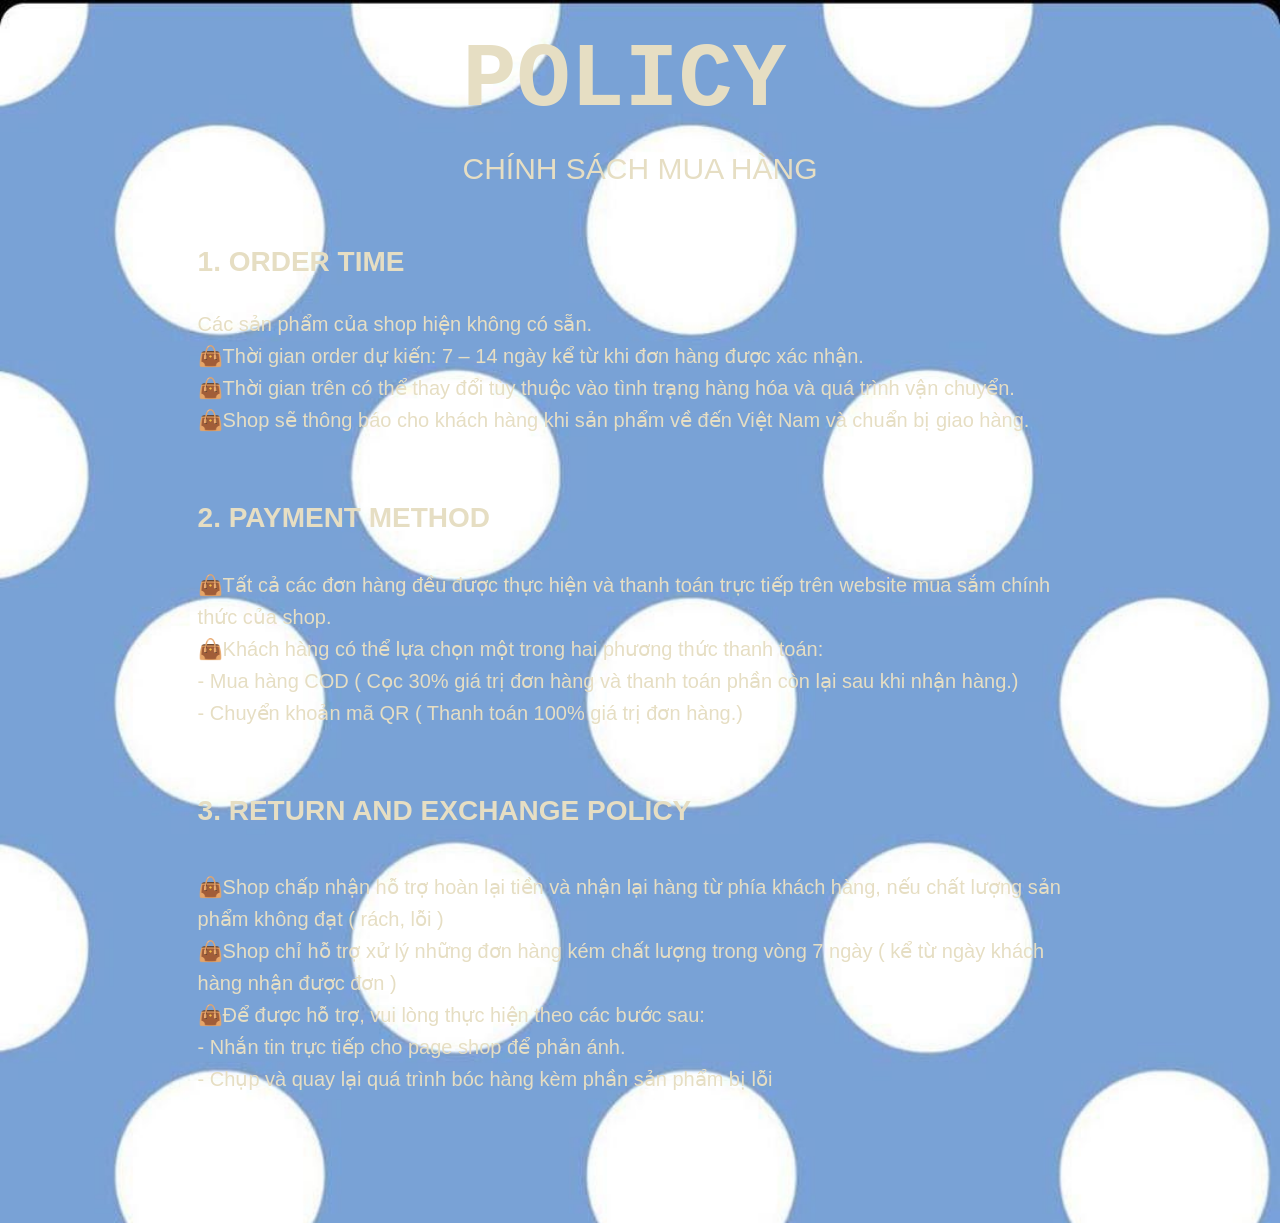
==== policy.html @ ed5cdd98 "upload" ====
<!DOCTYPE html>
<html>

<head>
    <meta charset="UTF-8">
    <title>POLICY</title>
    
    <style>

        body {
            background-image: url("Images/background3.jpg");
            background-size:100%;
        }
        .policy {
            width: 100%;
        }
        .policy-header {
            position: absolute;
            top: 30px;
            left: 50%;
            transform: translateX(-50%);
        }
        
        .policy-header h1 {
            font-family: 'Courier New', Courier, monospace;
            font-size: 90px;
            color: #E6DEC3;
            margin:0;
        }
        .policy-header p {
            font-family: 'Franklin Gothic Medium', 'Arial Narrow', Arial, sans-serif;
            font-size: 30px;
            color: #E6DEC3;
            margin-top: 20px;
            
        }

        .description {
            width: 70%;
            margin: 240px auto 0;
            padding-bottom: 100px;

            font-family:'Gill Sans', 'Gill Sans MT', Calibri, 'Trebuchet MS', sans-serif;
            font-size: 20px;
            line-height: 1.6;
            color: #E6DEC3;
        }

        .description h2 {
            font-size: 28px;
            margin-top: 60px;
        } 
        .description h3 {
            font-size:28px;
            margin-top:60px;
        }
        .description h4 {
            font-size:28px;
            margin-top:60px;
        }

    </style>

</head>

<body>

    <section class="policy">

        <div class="policy-header">
            <h1>POLICY</h1>
            <p>CHÍNH SÁCH MUA HÀNG</p>
        </div>

        
        <div class="description">

            <h2>1. ORDER TIME</h2>

            <p>
                Các sản phẩm của shop hiện không có sẵn.
                <br>
                👜Thời gian order dự kiến: 7 – 14 ngày kể từ khi đơn hàng được xác nhận.
                <br>
                👜Thời gian trên có thể thay đổi tùy thuộc vào tình trạng hàng hóa và quá trình vận chuyển.
                <br>
                👜Shop sẽ thông báo cho khách hàng khi sản phẩm về đến Việt Nam và chuẩn bị giao hàng.
            </p>

            <h3>2. PAYMENT METHOD</h3>

            <p>
                👜Tất cả các đơn hàng đều được thực hiện và thanh toán trực tiếp trên website mua sắm chính thức của shop.
                <br>
                👜Khách hàng có thể lựa chọn một trong hai phương thức thanh toán:
                <br>
                - Mua hàng COD ( Cọc 30% giá trị đơn hàng và thanh toán phần còn lại sau khi nhận hàng.)
                <br>
                - Chuyển khoản mã QR ( Thanh toán 100% giá trị đơn hàng.)             
            </p>

            <h4>3. RETURN AND EXCHANGE POLICY</h4>

            <p>
               👜Shop chấp nhận hỗ trợ hoàn lại tiền và nhận lại hàng từ phía khách hàng, nếu chất lượng sản phẩm không đạt ( rách, lỗi )
               <br>
               👜Shop chỉ hỗ trợ xử lý những đơn hàng kém chất lượng trong vòng 7 ngày ( kể từ ngày khách hàng nhận được đơn )
               <br>
               👜Để được hỗ trợ, vui lòng thực hiện theo các bước sau:
               <br>
               - Nhắn tin trực tiếp cho page shop để phản ánh.
               <br>
               - Chụp và quay lại quá trình bóc hàng kèm phần sản phẩm bị lỗi
            </p>
        </div>

    </section>
    

</body>
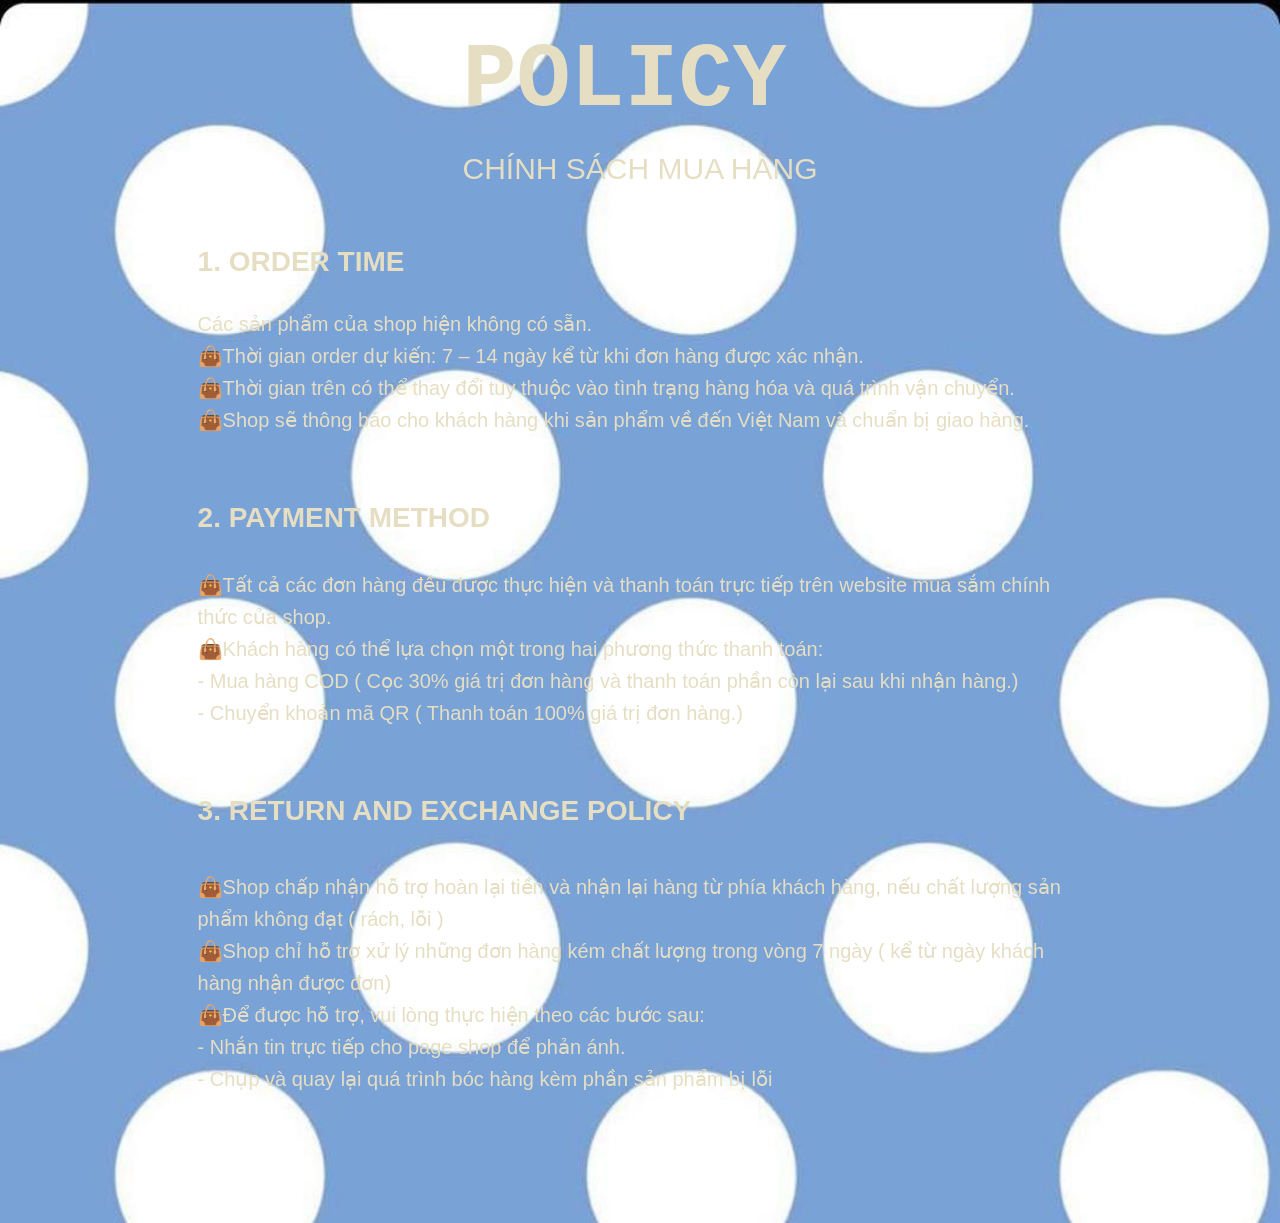
==== commit 09f84af0: "Update contact and policy pages" ====
--- a/policy.html
+++ b/policy.html
@@ -104,7 +104,7 @@
             <p>
                👜Shop chấp nhận hỗ trợ hoàn lại tiền và nhận lại hàng từ phía khách hàng, nếu chất lượng sản phẩm không đạt ( rách, lỗi )
                <br>
-               👜Shop chỉ hỗ trợ xử lý những đơn hàng kém chất lượng trong vòng 7 ngày ( kể từ ngày khách hàng nhận được đơn )
+               👜Shop chỉ hỗ trợ xử lý những đơn hàng kém chất lượng trong vòng 7 ngày ( kể từ ngày khách hàng nhận được đơn)
                <br>
                👜Để được hỗ trợ, vui lòng thực hiện theo các bước sau:
                <br>
